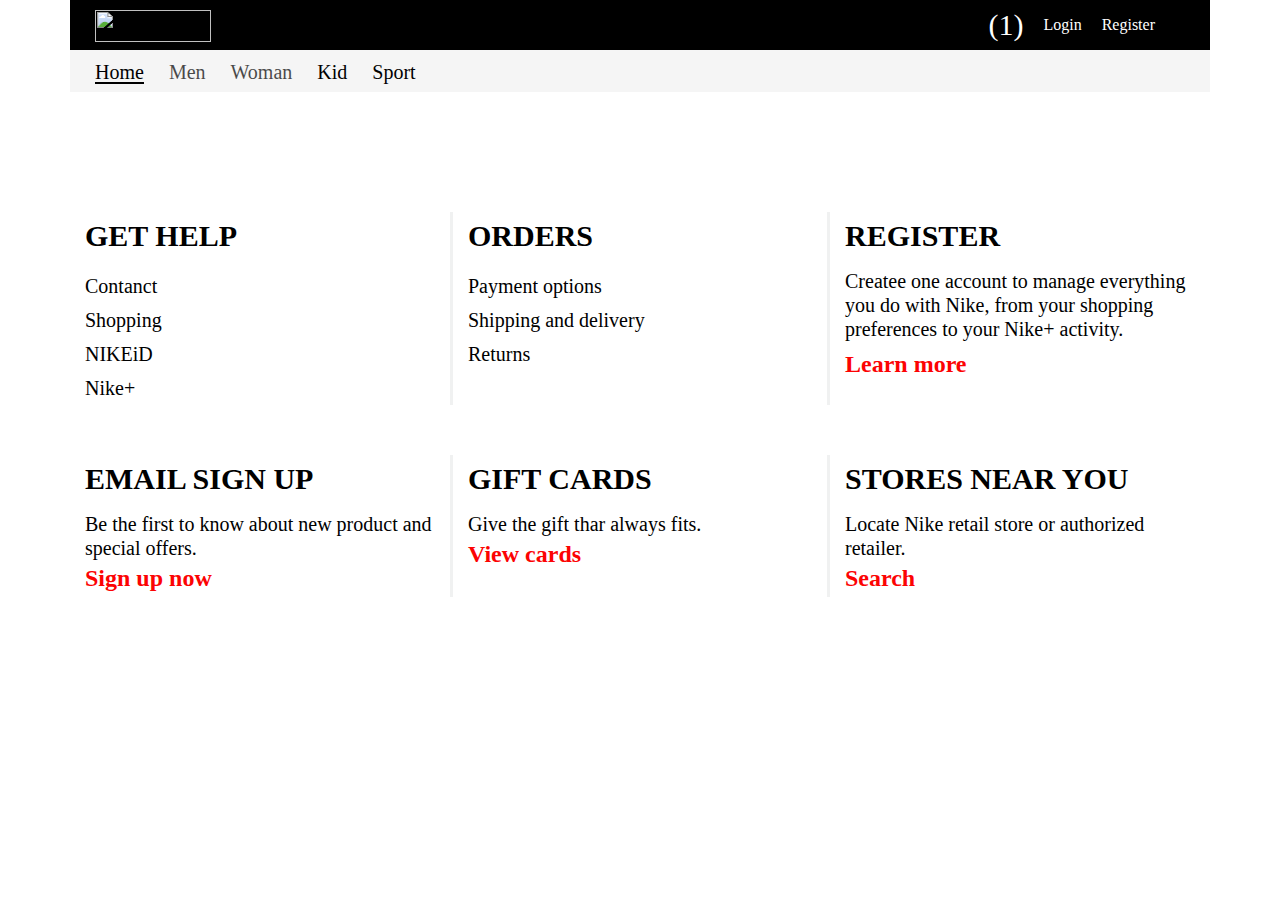
==== View/regitster.html @ 860de056 "Tạo page regitster" ====
<!doctype html>
<html lang="en">

<head>
    <title>Title</title>
    <!-- Required meta tags -->
    <meta charset="utf-8">
    <meta name="viewport" content="width=device-width, initial-scale=1, shrink-to-fit=no">

    <!-- Bootstrap CSS -->
    <link rel="stylesheet" href="https://stackpath.bootstrapcdn.com/bootstrap/4.3.1/css/bootstrap.min.css"
        integrity="sha384-ggOyR0iXCbMQv3Xipma34MD+dH/1fQ784/j6cY/iJTQUOhcWr7x9JvoRxT2MZw1T" crossorigin="anonymous">
    <!-- CSS -->
    <link rel="stylesheet" href="../css/main.min.css">

</head>

<body>
    <!-- Header -->
    <header>
        <div class="container">
            <div class="header_top row">
                <div class="logo col-6">
                    <img src="../image/image 3.png" alt="">
                </div>
                <div class="header_right col-6">
                    <div class="content ">
                        <div class="shop">
                            <img src="../image/image 8.png" alt="">
                            <span>(1)</span>
                        </div>
                        <a href="#">Login</a>
                        <a href="#">Register</a>
                    </div>
                </div>
            </div>
            <nav class="nav">
                <a class="nav-link active line1" href="#">Home</a>
                <a class="nav-link nguoi" href="#">Men</a>
                <a class="nav-link nguoi" href="#">Woman</a>
                <a class="nav-link " href="#">Kid</a>
                <a class="nav-link " href="#">Sport</a>
            </nav>
        </div>
    </header>

    <!-- Footer -->
    <footer>
        <div class="footer_top">
            <div class="container">
                <div class="footer_list row">
                    <div class="item col-4">
                        <h5>GET HELP</h5>
                        <div class="item-body">
                            <a href="#">Contanct</a>
                            <a href="#">Shopping</a>
                            <a href="#">NIKEiD</a>
                            <a href="#">Nike+</a>
                        </div>
                    </div>
                    <div class="item col-4 item-br">
                        <h5>ORDERS</h5>
                        <div class="item-body">
                            <a href="#">Payment options</a>
                            <a href="#">Shipping and delivery</a>
                            <a href="#">Returns</a>
                        </div>
                    </div>

                    <div class="item col-4">
                        <h5>REGISTER</h5>
                        <p>Createe one account to manage everything you do with Nike, from your shopping preferences to
                            your Nike+ activity.</p>
                        <a class="style_red" href="#">Learn more</a>
                    </div>
                </div>
            </div>
        </div>
        </div>
        <div class="footer_bottom">
            <div class="container">
                <div class="footer_list row">
                    <div class="item col-4">
                        <h5>EMAIL SIGN UP</h5>
                        <p>Be the first to know about new product and special offers.</p>
                        <a href="#">Sign up now</a>
                    </div>
                    <div class="item col-4 item-br">
                        <h5>GIFT CARDS</h5>
                        <p>Give the gift thar always fits.</p>
                        <a href="#">View cards</a>
                    </div>
                    <div class="item col-4">
                        <h5>STORES NEAR YOU</h5>
                        <p>Locate Nike retail store or authorized retailer.</p>
                        <a href="#">Search</a>
                    </div>
                </div>
            </div>
        </div>
    </footer>
    <!-- Optional JavaScript -->
    <!-- jQuery first, then Popper.js, then Bootstrap JS -->
    <script src="https://code.jquery.com/jquery-3.3.1.slim.min.js"
        integrity="sha384-q8i/X+965DzO0rT7abK41JStQIAqVgRVzpbzo5smXKp4YfRvH+8abtTE1Pi6jizo"
        crossorigin="anonymous"></script>
    <script src="https://cdnjs.cloudflare.com/ajax/libs/popper.js/1.14.7/umd/popper.min.js"
        integrity="sha384-UO2eT0CpHqdSJQ6hJty5KVphtPhzWj9WO1clHTMGa3JDZwrnQq4sF86dIHNDz0W1"
        crossorigin="anonymous"></script>
    <script src="https://stackpath.bootstrapcdn.com/bootstrap/4.3.1/js/bootstrap.min.js"
        integrity="sha384-JjSmVgyd0p3pXB1rRibZUAYoIIy6OrQ6VrjIEaFf/nJGzIxFDsf4x0xIM+B07jRM"
        crossorigin="anonymous"></script>
</body>

</html>
---- css/main.min.css ----
*{margin:0;padding:0;box-sizing:border-box}body{font-family:"Inter"}a{text-decoration:none !important}.container{width:1280px;margin:0 auto;padding:0}.nav-link{padding:0}.row{margin:0}p{margin:0;padding:0}header .container .header_top{background:#000;display:flex;justify-content:flex-start;align-items:center}header .container .header_top .logo{margin:10px 0px 8px 0px;padding-left:25px}header .container .header_top .logo img{width:116px;height:32px}header .container .header_top .header_right .content{display:flex;justify-content:flex-end;margin-right:40px;align-items:center;gap:20px}header .container .header_top .header_right .content .shop img{width:31px}header .container .header_top .header_right .content .shop span{font-size:30px;font-weight:300;line-height:36.31px;color:#fff}header .container .header_top .header_right .content a{text-decoration:none;font-size:16px;font-weight:300;line-height:19.36px;color:#fff}header .container nav{padding:10px 0px 8px 25px;gap:25px;background:#f5f5f5}header .container nav .line1{position:relative}header .container nav .line1::before{content:"";width:100%;height:0;position:absolute;bottom:0;background:#030303;border:1px solid #000}header .container nav .nav-link{font-size:20px;font-weight:400;line-height:24.2px;color:#000}header .container nav .nguoi{opacity:.7}footer{padding-top:120px}footer .footer_top{padding-bottom:50px}footer .footer_top .container .footer_list .item h5{font-size:30px;font-weight:700;line-height:48.41px;color:#000}footer .footer_top .container .footer_list .item .item-body{display:flex;flex-direction:column}footer .footer_top .container .footer_list .item .item-body a{margin:5px 0;font-size:20px;font-weight:300;line-height:24.2px;color:#000}footer .footer_top .container .footer_list .item p{margin:5px 0;font-size:20px;font-weight:300;line-height:24.2px;color:#000}footer .footer_top .container .footer_list .item .style_red{font-size:24px;font-weight:700;line-height:36.31px;color:#fc0303}footer .footer_top .container .footer_list .item-br{border-top-style:none;border-right-style:solid;border-bottom-style:none;border-left-style:solid;border-color:rgba(234,235,235,.7019607843)}footer .footer_bottom .container .footer_list .item h5{font-size:30px;font-weight:700;line-height:48.41px;color:#000}footer .footer_bottom .container .footer_list .item p{font-size:20px;font-weight:300;line-height:24.2px;color:#000}footer .footer_bottom .container .footer_list .item a{font-size:24px;font-weight:700;line-height:36.31px;color:#fc0303}footer .footer_bottom .container .footer_list .item-br{border-top-style:none;border-right-style:solid;border-bottom-style:none;border-left-style:solid;border-color:rgba(234,235,235,.7019607843)}.product{padding:60px 0}.product .container .row{justify-content:space-around;align-items:center}.product .container .row .product_img{width:334px;height:355px;background:#f8f8f8;display:flex;justify-content:center;align-items:center}.product .container .row .product_img img{width:220px;transition:transform .3s}.product .container .row .product_img img:hover{transform:scale(150%)}.product .container .row .product_title h1{font-size:30px;font-weight:300;line-height:36.31px;color:#000}.product .container .row .product_title p{font-size:16px;font-weight:400;line-height:19.36px;color:#140101}.product .container .row .product_title h3{font-size:24px;font-weight:500;line-height:29.05px;color:#1ed90e}.product .container .row .product_title #btn button{margin-right:20px;font-size:24px;font-weight:600;line-height:29.05px;color:#1e1d1d;background:#ccc;padding:10px;border:none;border-radius:none}.product .container .row .product_title #btn button:hover{background:#ccc;color:#1e1d1d}.product .container .row .product_title h4{padding:10px 0 5px 0px;font-size:30px;font-weight:600;line-height:36.31px;color:#fc0303}.product .container .row .product_title .so_luong{margin-bottom:10px}.product .container .row .product_title .so_luong button{font-size:24px;font-weight:600;line-height:29.05px;color:#1e1d1d;background:linear-gradient(180deg, #6181F3 0%, #7C97F5 99.48%);padding:10px 20px;border:none;border-radius:none}.product .container .row .product_title .so_luong button:hover{background:linear-gradient(270deg, rgba(62, 32, 248, 0.9) 5.14%, #D017EE 89.71%);color:#1e1d1d}.product .container .row .product_title .so_luong span{font-size:30px;font-weight:400;line-height:36.31px;color:#000}.product .container .row .product_title button{font-size:24px;font-weight:500;line-height:29.05px;color:#fff8f8;background:linear-gradient(270deg, rgba(62, 32, 248, 0.9) 5.14%, #D017EE 89.71%);padding:10px 20px;border:none;border-radius:none}.product .container .row .product_title button:hover{background:rgba(62,32,248,.9);color:#fff8f8}.realate{text-align:center}.realate .container h3{font-size:40px;font-weight:400;line-height:48.41px;color:#000}.realate .container .realate_list .item{margin:10px 0;transition:transform .3s}.realate .container .realate_list .item .card{text-align:left;justify-content:space-between;gap:15px}.realate .container .realate_list .item .card img{width:220px;margin:0 auto}.realate .container .realate_list .item .card .card_body{padding-left:15px}.realate .container .realate_list .item .card .card_body h4{font-size:24px;font-weight:300;line-height:29.05px;color:#000}.realate .container .realate_list .item .card .card_body p{font-size:20px;font-weight:300;line-height:24.2px;color:#cbc9c9}.realate .container .realate_list .item .card .card_bottom{display:flex;justify-content:center;align-items:baseline;background:#dedddc}.realate .container .realate_list .item .card .card_bottom button{width:50%;font-size:24px;font-weight:200;line-height:29.05px;color:#000;background:#e1b067;padding:10px;border:none;border-radius:none}.realate .container .realate_list .item .card .card_bottom button:hover{background:#ccc;color:#000}.realate .container .realate_list .item .card .card_bottom p{width:50%;text-align:center;font-size:24px;font-weight:600;line-height:29.05px;color:#000}.realate .container .realate_list .item:hover{transform:scale(110%)}
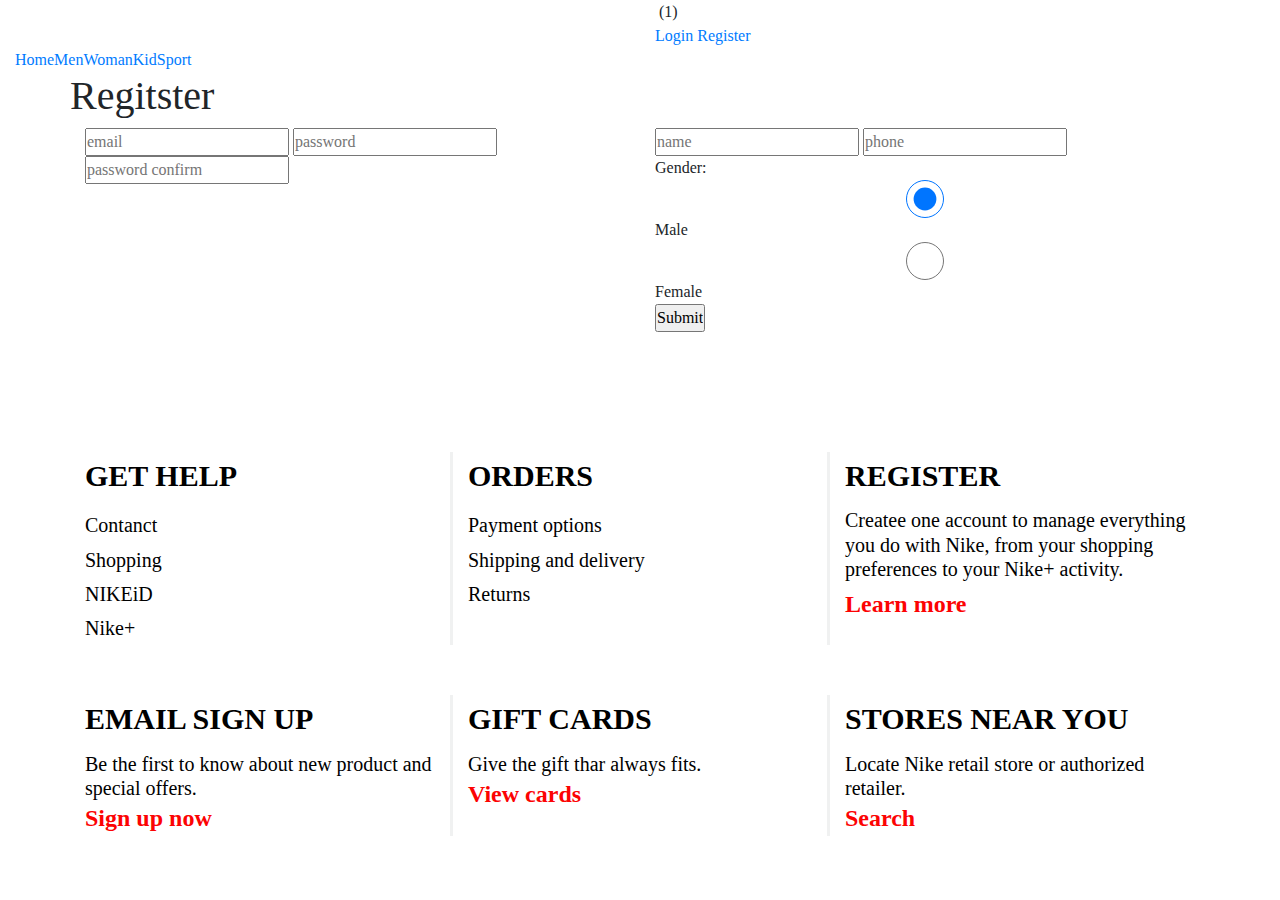
==== commit 9983399e: "Phần API trang register.html" ====
--- a/View/regitster.html
+++ b/View/regitster.html
@@ -18,7 +18,7 @@
 <body>
     <!-- Header -->
     <header>
-        <div class="container">
+        <div class="container-fluid">
             <div class="header_top row">
                 <div class="logo col-6">
                     <img src="../image/image 3.png" alt="">
@@ -43,7 +43,37 @@
             </nav>
         </div>
     </header>
+    <section class="regitster">
+        <div class="container">
+            <h1>Regitster</h1>
+            <form id="frm">
+                <div class="form-group row ">
+                    <div class="form-1 col-6">
+                        <input type="email" class="frm-input iplay" placeholder="email" id='email'>
+                        <input type="password" class="frm-input iplay" placeholder="password" id="password">
+                        <input type="password" class="frm-input " placeholder="password confirm" id="password_confirm">
+                    </div>
+                    <div class="form-2 col-6">
+                        <input type="text" class="frm-input iplay" placeholder="name" id="name">
+                        <input type="text" class="frm-input iplay" placeholder="phone" id="phone">
+                        <div class="row ">
+                            <p>Gender:</p>
 
+                            <input type="radio" name="gioiTinh" class="form-control  iplay" id="gender" value="true"
+                                checked>
+                            <p>Male</p>
+
+
+                            <input type="radio" name="gioiTinh" class="form-control" value="false">
+                            <p>Female</p>
+
+                        </div>
+                        <input class="btn-submit" type="button" value="Submit">
+                    </div>
+                </div>
+            </form>
+        </div>
+    </section>
     <!-- Footer -->
     <footer>
         <div class="footer_top">
@@ -110,6 +140,11 @@
     <script src="https://stackpath.bootstrapcdn.com/bootstrap/4.3.1/js/bootstrap.min.js"
         integrity="sha384-JjSmVgyd0p3pXB1rRibZUAYoIIy6OrQ6VrjIEaFf/nJGzIxFDsf4x0xIM+B07jRM"
         crossorigin="anonymous"></script>
+    <!-- axios -->
+    <script src="https://cdnjs.cloudflare.com/ajax/libs/axios/0.27.2/axios.min.js"
+        integrity="sha512-odNmoc1XJy5x1TMVMdC7EMs3IVdItLPlCeL5vSUPN2llYKMJ2eByTTAIiiuqLg+GdNr9hF6z81p27DArRFKT7A=="
+        crossorigin="anonymous" referrerpolicy="no-referrer"></script>
+    <script type="module" src="../controllers/regitster.js"></script>
 </body>
 
 </html>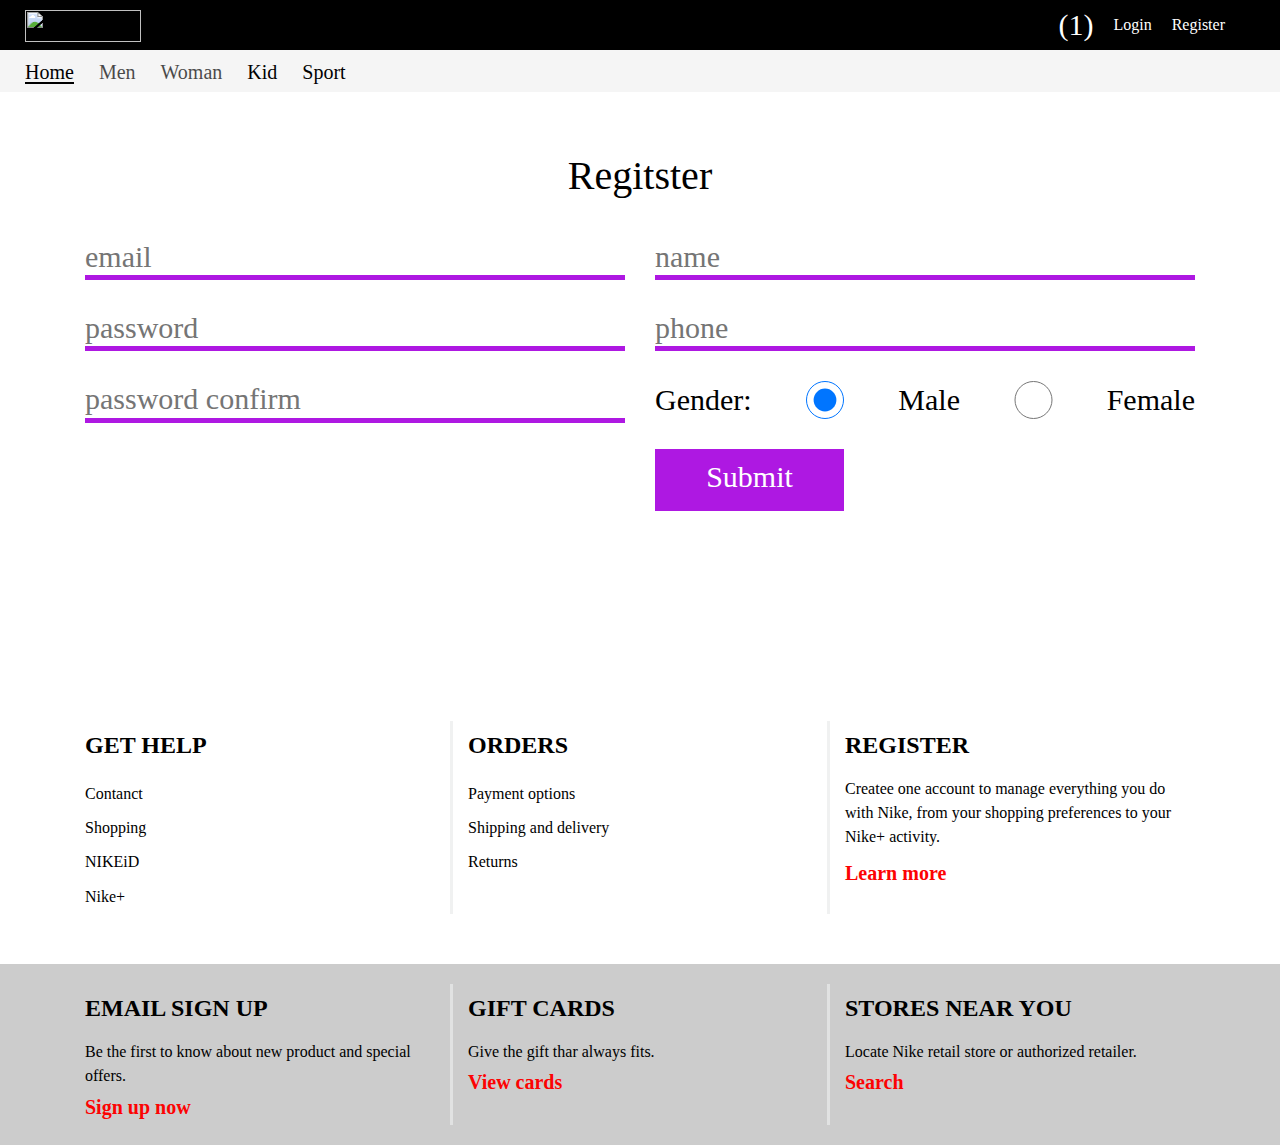
==== commit 5f830269: "sửa file Index.html => index.html" ====
--- a/View/regitster.html
+++ b/View/regitster.html
@@ -35,7 +35,7 @@
                 </div>
             </div>
             <nav class="nav">
-                <a class="nav-link active line1" href="#">Home</a>
+                <a class="nav-link active line1" href="./index.html">Home</a>
                 <a class="nav-link nguoi" href="#">Men</a>
                 <a class="nav-link nguoi" href="#">Woman</a>
                 <a class="nav-link " href="#">Kid</a>
--- a/css/main.min.css
+++ b/css/main.min.css
@@ -1 +1 @@
-*{margin:0;padding:0;box-sizing:border-box}body{font-family:"Inter"}a{text-decoration:none !important}.container{width:1280px;margin:0 auto;padding:0}.nav-link{padding:0}.row{margin:0}p{margin:0;padding:0}header .container .header_top{background:#000;display:flex;justify-content:flex-start;align-items:center}header .container .header_top .logo{margin:10px 0px 8px 0px;padding-left:25px}header .container .header_top .logo img{width:116px;height:32px}header .container .header_top .header_right .content{display:flex;justify-content:flex-end;margin-right:40px;align-items:center;gap:20px}header .container .header_top .header_right .content .shop img{width:31px}header .container .header_top .header_right .content .shop span{font-size:30px;font-weight:300;line-height:36.31px;color:#fff}header .container .header_top .header_right .content a{text-decoration:none;font-size:16px;font-weight:300;line-height:19.36px;color:#fff}header .container nav{padding:10px 0px 8px 25px;gap:25px;background:#f5f5f5}header .container nav .line1{position:relative}header .container nav .line1::before{content:"";width:100%;height:0;position:absolute;bottom:0;background:#030303;border:1px solid #000}header .container nav .nav-link{font-size:20px;font-weight:400;line-height:24.2px;color:#000}header .container nav .nguoi{opacity:.7}footer{padding-top:120px}footer .footer_top{padding-bottom:50px}footer .footer_top .container .footer_list .item h5{font-size:30px;font-weight:700;line-height:48.41px;color:#000}footer .footer_top .container .footer_list .item .item-body{display:flex;flex-direction:column}footer .footer_top .container .footer_list .item .item-body a{margin:5px 0;font-size:20px;font-weight:300;line-height:24.2px;color:#000}footer .footer_top .container .footer_list .item p{margin:5px 0;font-size:20px;font-weight:300;line-height:24.2px;color:#000}footer .footer_top .container .footer_list .item .style_red{font-size:24px;font-weight:700;line-height:36.31px;color:#fc0303}footer .footer_top .container .footer_list .item-br{border-top-style:none;border-right-style:solid;border-bottom-style:none;border-left-style:solid;border-color:rgba(234,235,235,.7019607843)}footer .footer_bottom .container .footer_list .item h5{font-size:30px;font-weight:700;line-height:48.41px;color:#000}footer .footer_bottom .container .footer_list .item p{font-size:20px;font-weight:300;line-height:24.2px;color:#000}footer .footer_bottom .container .footer_list .item a{font-size:24px;font-weight:700;line-height:36.31px;color:#fc0303}footer .footer_bottom .container .footer_list .item-br{border-top-style:none;border-right-style:solid;border-bottom-style:none;border-left-style:solid;border-color:rgba(234,235,235,.7019607843)}.product{padding:60px 0}.product .container .row{justify-content:space-around;align-items:center}.product .container .row .product_img{width:334px;height:355px;background:#f8f8f8;display:flex;justify-content:center;align-items:center}.product .container .row .product_img img{width:220px;transition:transform .3s}.product .container .row .product_img img:hover{transform:scale(150%)}.product .container .row .product_title h1{font-size:30px;font-weight:300;line-height:36.31px;color:#000}.product .container .row .product_title p{font-size:16px;font-weight:400;line-height:19.36px;color:#140101}.product .container .row .product_title h3{font-size:24px;font-weight:500;line-height:29.05px;color:#1ed90e}.product .container .row .product_title #btn button{margin-right:20px;font-size:24px;font-weight:600;line-height:29.05px;color:#1e1d1d;background:#ccc;padding:10px;border:none;border-radius:none}.product .container .row .product_title #btn button:hover{background:#ccc;color:#1e1d1d}.product .container .row .product_title h4{padding:10px 0 5px 0px;font-size:30px;font-weight:600;line-height:36.31px;color:#fc0303}.product .container .row .product_title .so_luong{margin-bottom:10px}.product .container .row .product_title .so_luong button{font-size:24px;font-weight:600;line-height:29.05px;color:#1e1d1d;background:linear-gradient(180deg, #6181F3 0%, #7C97F5 99.48%);padding:10px 20px;border:none;border-radius:none}.product .container .row .product_title .so_luong button:hover{background:linear-gradient(270deg, rgba(62, 32, 248, 0.9) 5.14%, #D017EE 89.71%);color:#1e1d1d}.product .container .row .product_title .so_luong span{font-size:30px;font-weight:400;line-height:36.31px;color:#000}.product .container .row .product_title button{font-size:24px;font-weight:500;line-height:29.05px;color:#fff8f8;background:linear-gradient(270deg, rgba(62, 32, 248, 0.9) 5.14%, #D017EE 89.71%);padding:10px 20px;border:none;border-radius:none}.product .container .row .product_title button:hover{background:rgba(62,32,248,.9);color:#fff8f8}.realate{text-align:center}.realate .container h3{font-size:40px;font-weight:400;line-height:48.41px;color:#000}.realate .container .realate_list .item{margin:10px 0;transition:transform .3s}.realate .container .realate_list .item .card{text-align:left;justify-content:space-between;gap:15px}.realate .container .realate_list .item .card img{width:220px;margin:0 auto}.realate .container .realate_list .item .card .card_body{padding-left:15px}.realate .container .realate_list .item .card .card_body h4{font-size:24px;font-weight:300;line-height:29.05px;color:#000}.realate .container .realate_list .item .card .card_body p{font-size:20px;font-weight:300;line-height:24.2px;color:#cbc9c9}.realate .container .realate_list .item .card .card_bottom{display:flex;justify-content:center;align-items:baseline;background:#dedddc}.realate .container .realate_list .item .card .card_bottom button{width:50%;font-size:24px;font-weight:200;line-height:29.05px;color:#000;background:#e1b067;padding:10px;border:none;border-radius:none}.realate .container .realate_list .item .card .card_bottom button:hover{background:#ccc;color:#000}.realate .container .realate_list .item .card .card_bottom p{width:50%;text-align:center;font-size:24px;font-weight:600;line-height:29.05px;color:#000}.realate .container .realate_list .item:hover{transform:scale(110%)}+*{margin:0;padding:0;box-sizing:border-box}body{font-family:"Inter"}a{text-decoration:none !important}.container-fluid{margin:0;padding:0}.container{width:1280px;margin:0 auto;padding:0}.nav-link{padding:0}.row{margin:0}p{margin:0;padding:0}header .container-fluid .header_top{background:#000;display:flex;justify-content:flex-start;align-items:center}header .container-fluid .header_top .logo{margin:10px 0px 8px 0px;padding-left:25px}header .container-fluid .header_top .logo img{width:116px;height:32px}header .container-fluid .header_top .header_right .content{display:flex;justify-content:flex-end;margin-right:40px;align-items:center;gap:20px}header .container-fluid .header_top .header_right .content .shop img{width:31px}header .container-fluid .header_top .header_right .content .shop span{font-size:30px;font-weight:300;line-height:36.31px;color:#fff}header .container-fluid .header_top .header_right .content a{text-decoration:none;font-size:16px;font-weight:300;line-height:19.36px;color:#fff}header .container-fluid nav{padding:10px 0px 8px 25px;gap:25px;background:#f5f5f5}header .container-fluid nav .line1{position:relative}header .container-fluid nav .line1::before{content:"";width:100%;height:0;position:absolute;bottom:0;background:#030303;border:1px solid #000}header .container-fluid nav .nav-link{font-size:20px;font-weight:400;line-height:24.2px;color:#000}header .container-fluid nav .nguoi{opacity:.7}footer{padding-top:120px}footer .footer_top{padding-bottom:50px}footer .footer_top .container .footer_list .item h5{font-size:24px;font-weight:700;line-height:48.41px;color:#000}footer .footer_top .container .footer_list .item .item-body{display:flex;flex-direction:column}footer .footer_top .container .footer_list .item .item-body a{margin:5px 0;font-size:16px;font-weight:300;line-height:24.2px;color:#000}footer .footer_top .container .footer_list .item p{margin:5px 0;font-size:16px;font-weight:300;line-height:24.2px;color:#000}footer .footer_top .container .footer_list .item .style_red{font-size:20px;font-weight:700;line-height:36.31px;color:#fc0303}footer .footer_top .container .footer_list .item-br{border-top-style:none;border-right-style:solid;border-bottom-style:none;border-left-style:solid;border-color:rgba(234,235,235,.7019607843)}footer .footer_bottom{background-color:#ccc;padding:20px 0}footer .footer_bottom .container .footer_list .item h5{font-size:24px;font-weight:700;line-height:48.41px;color:#000}footer .footer_bottom .container .footer_list .item p{font-size:16px;font-weight:300;line-height:24.2px;color:#000}footer .footer_bottom .container .footer_list .item a{font-size:20px;font-weight:700;line-height:36.31px;color:#fc0303}footer .footer_bottom .container .footer_list .item-br{border-top-style:none;border-right-style:solid;border-bottom-style:none;border-left-style:solid;border-color:rgba(234,235,235,.7019607843)}.product{padding:60px 0}.product .container .row{justify-content:space-around;align-items:center}.product .container .row .product_img{width:334px;height:355px;background:#f8f8f8;display:flex;justify-content:center;align-items:center}.product .container .row .product_img img{width:220px;transition:transform .3s}.product .container .row .product_img img:hover{transform:scale(150%)}.product .container .row .product_title h1{font-size:30px;font-weight:300;line-height:36.31px;color:#000}.product .container .row .product_title p{font-size:16px;font-weight:400;line-height:19.36px;color:#140101}.product .container .row .product_title h3{font-size:24px;font-weight:500;line-height:29.05px;color:#1ed90e}.product .container .row .product_title #btn button{margin-right:20px;font-size:24px;font-weight:600;line-height:29.05px;color:#1e1d1d;background:#ccc;padding:10px;border:none;border-radius:none}.product .container .row .product_title #btn button:hover{background:#ccc;color:#1e1d1d}.product .container .row .product_title h4{padding:10px 0 5px 0px;font-size:30px;font-weight:600;line-height:36.31px;color:#fc0303}.product .container .row .product_title .so_luong{margin-bottom:10px}.product .container .row .product_title .so_luong button{font-size:24px;font-weight:600;line-height:29.05px;color:#1e1d1d;background:linear-gradient(180deg, #6181F3 0%, #7C97F5 99.48%);padding:10px 20px;border:none;border-radius:none}.product .container .row .product_title .so_luong button:hover{background:linear-gradient(270deg, rgba(62, 32, 248, 0.9) 5.14%, #D017EE 89.71%);color:#1e1d1d}.product .container .row .product_title .so_luong span{font-size:30px;font-weight:400;line-height:36.31px;color:#000}.product .container .row .product_title button{font-size:24px;font-weight:500;line-height:29.05px;color:#fff8f8;background:linear-gradient(270deg, rgba(62, 32, 248, 0.9) 5.14%, #D017EE 89.71%);padding:10px 20px;border:none;border-radius:none}.product .container .row .product_title button:hover{background:rgba(62,32,248,.9);color:#fff8f8}.realate{text-align:center}.realate .container h3{font-size:40px;font-weight:400;line-height:48.41px;color:#000}.realate .container .realate_list .item{margin:10px 0;transition:transform .3s}.realate .container .realate_list .item .card{text-align:left;justify-content:space-between;gap:15px}.realate .container .realate_list .item .card img{width:220px;margin:0 auto}.realate .container .realate_list .item .card .card_body{padding-left:15px}.realate .container .realate_list .item .card .card_body h4{font-size:24px;font-weight:300;line-height:29.05px;color:#000}.realate .container .realate_list .item .card .card_body p{font-size:20px;font-weight:300;line-height:24.2px;color:#cbc9c9}.realate .container .realate_list .item .card .card_bottom{display:flex;justify-content:center;align-items:baseline;background:#dedddc}.realate .container .realate_list .item .card .card_bottom button{width:50%;font-size:24px;font-weight:200;line-height:29.05px;color:#000;background:#e1b067;padding:10px;border:none;border-radius:none}.realate .container .realate_list .item .card .card_bottom button:hover{background:#ccc;color:#000}.realate .container .realate_list .item .card .card_bottom p{width:50%;text-align:center;font-size:24px;font-weight:600;line-height:29.05px;color:#000}.realate .container .realate_list .item:hover{transform:scale(110%)}.regitster{padding:60px 0px}.regitster .container h1{text-align:center;font-size:40px;font-weight:400;line-height:48.41px;color:#000}.regitster .container #frm{font-size:30px;font-weight:400;line-height:36.31px;color:#000}.regitster .container #frm .row .form-1 .frm-input{display:block;width:100%;border:none;margin:30px 0px;border-bottom:5px solid #ae18e2}.regitster .container #frm .row .form-2 input{display:block;width:100%;border:none;margin:30px 0px;border-bottom:5px solid #ae18e2}.regitster .container #frm .row .form-2 .row{display:flex;flex-wrap:nowrap !important;align-items:center !important}.regitster .container #frm .row .form-2 .row p{font-size:30px;font-weight:400;line-height:36.31px;color:#000}.regitster .container #frm .row .form-2 .row input{display:block;margin:0}.regitster .container #frm .row .btn-submit{width:35% !important;font-size:30px;font-weight:400;line-height:36.31px;color:#fff;background:#ae18e2;padding:10px 50px;border:1px solid;border-radius:none}.regitster .container #frm .row .btn-submit:hover{background:#ae18e2;color:#fff}